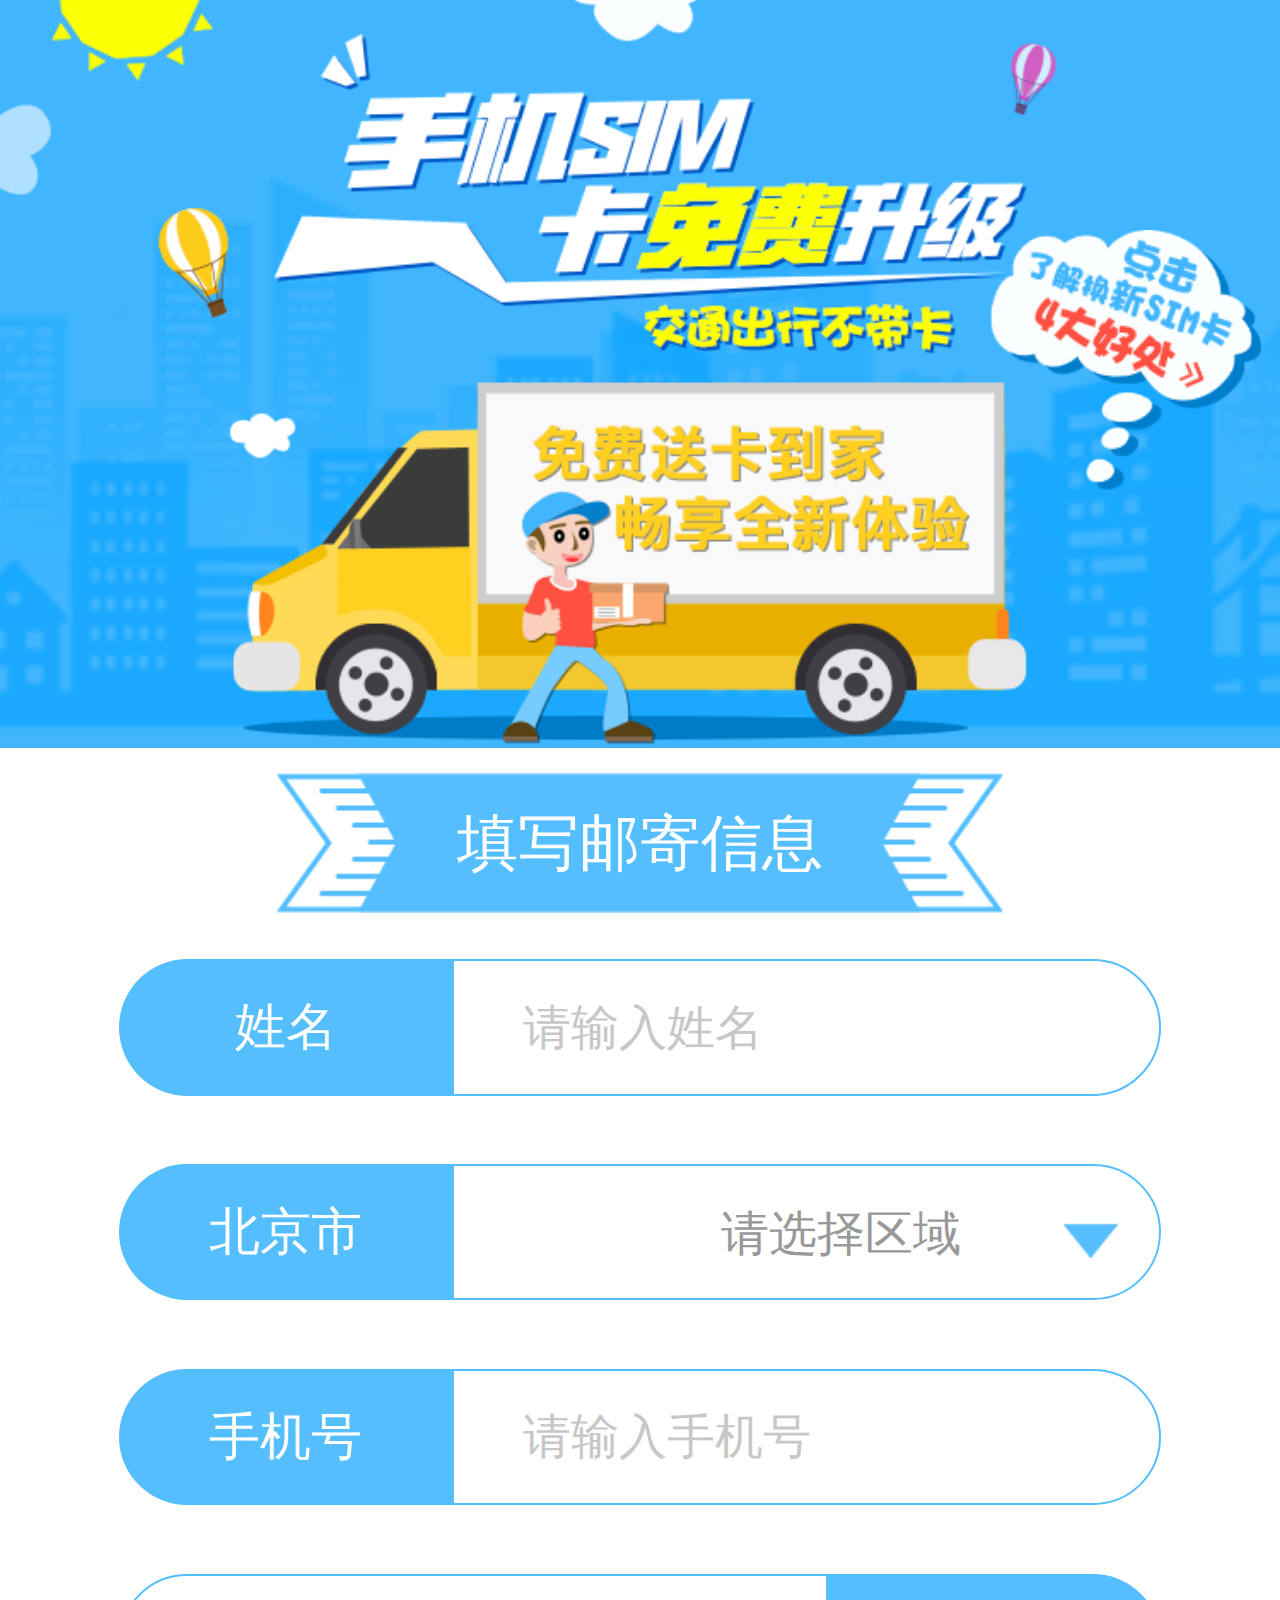
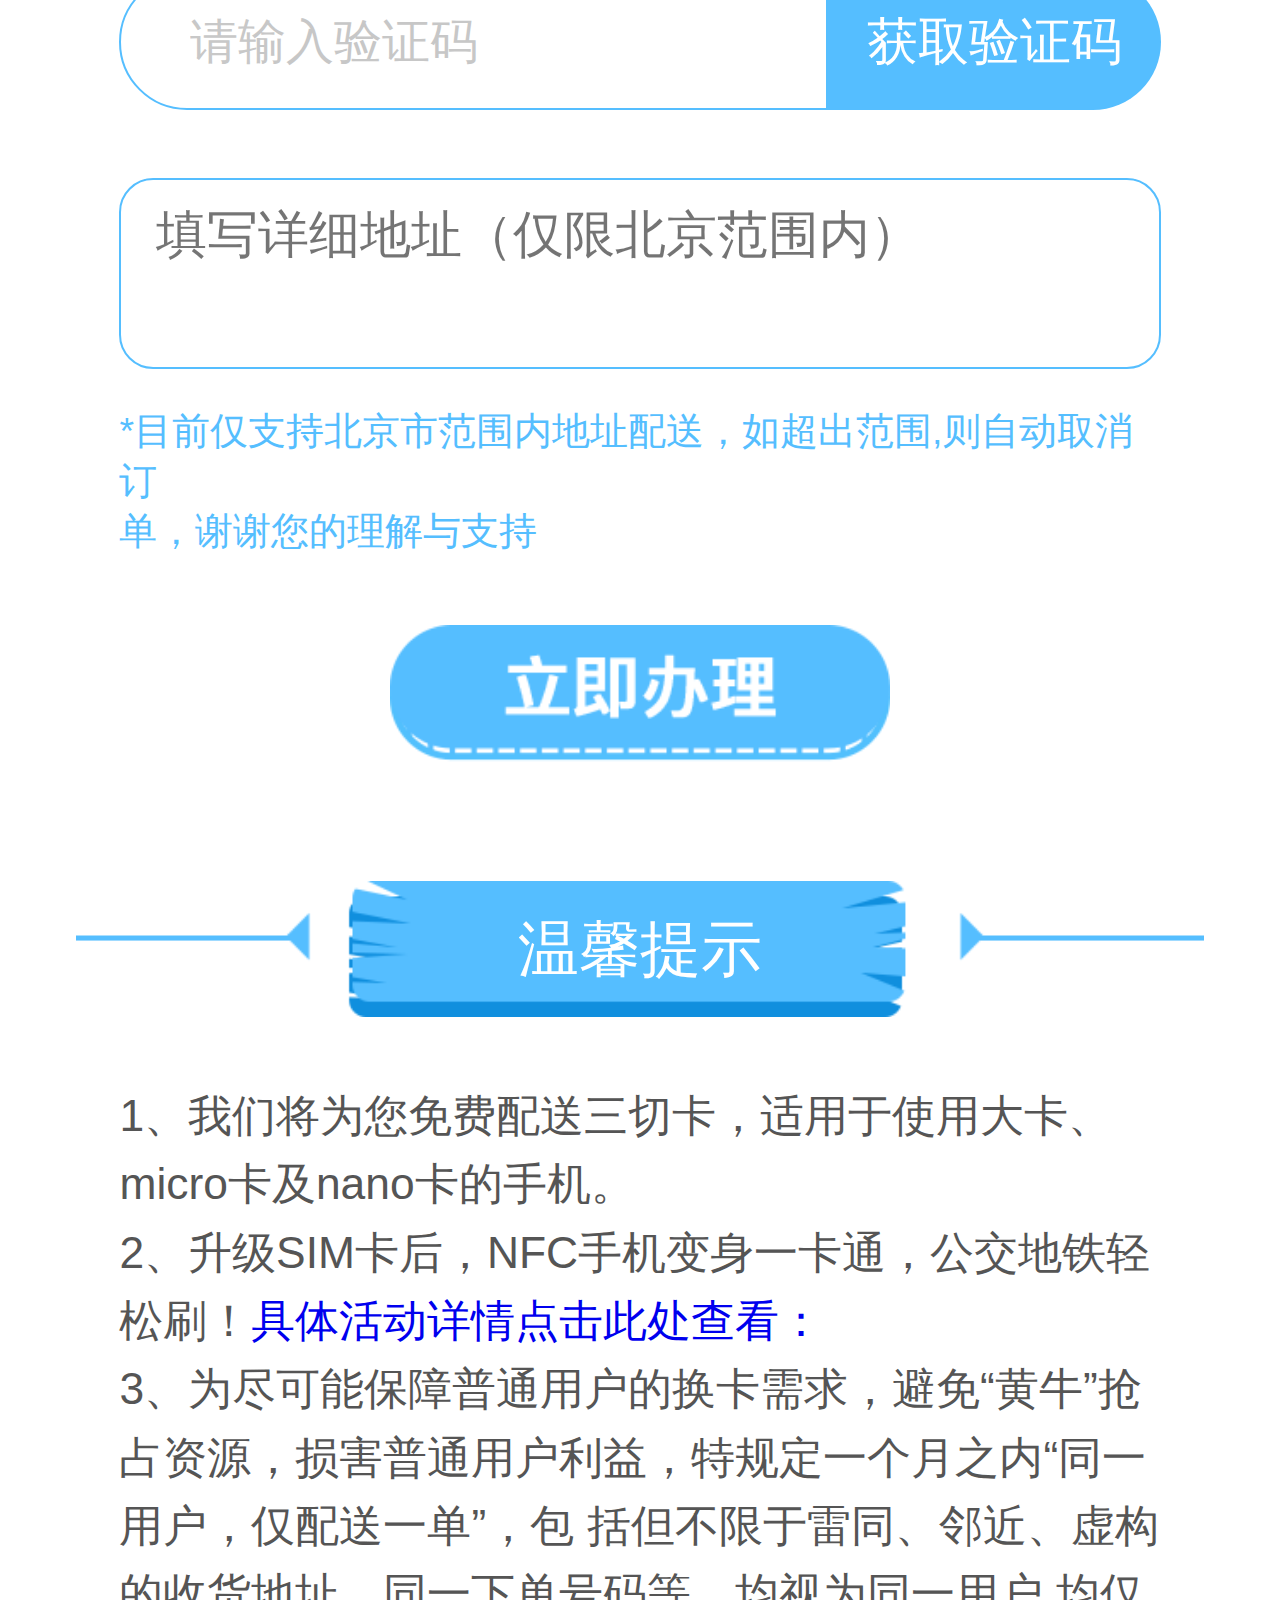
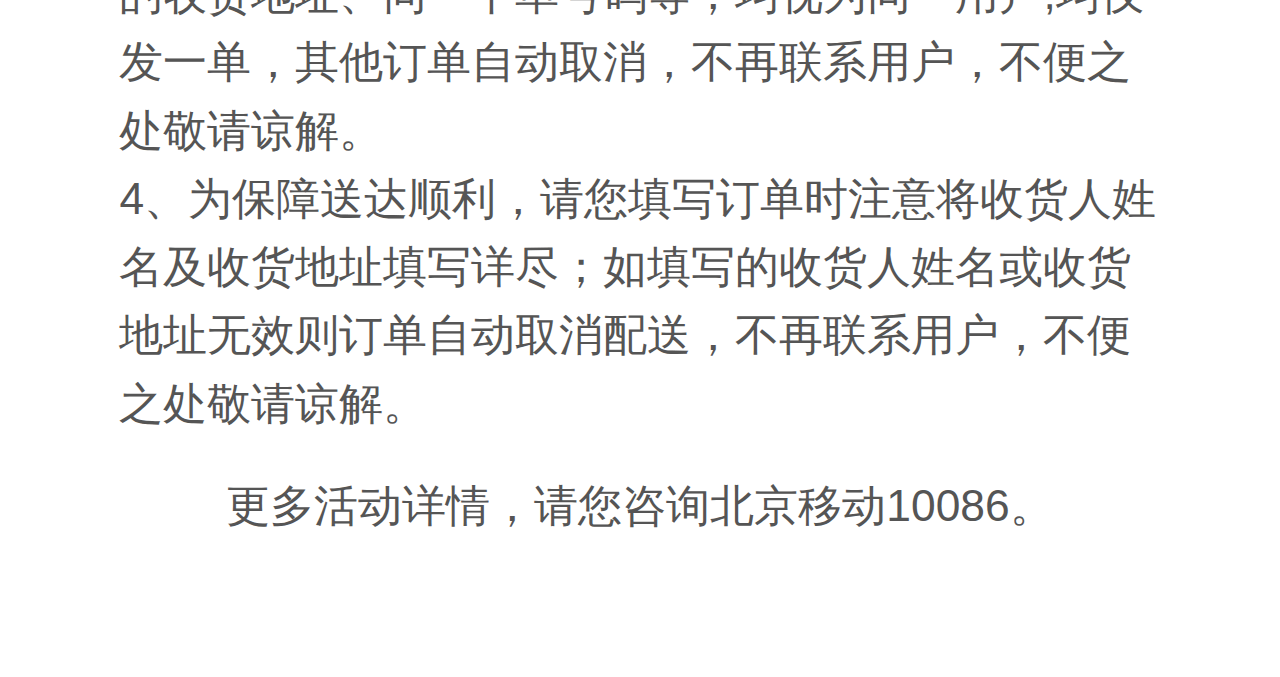
==== index.html @ eb24d7c6 "1" ====
<!DOCTYPE html>
<html lang="en">
<head>
    <meta charset="UTF-8">
    <meta name="viewport"
          content="width=device-width, user-scalable=no, initial-scale=1.0, maximum-scale=1.0, minimum-scale=1.0">
    <title>NFC卡</title>
    <link rel="stylesheet" href="css/reset.min.css">
    <link rel="stylesheet" href="css/style.css">
</head>
<body>
<header>
    <div id="tcBtn"></div>
</header>
<section>
    <div class="messageTitle">填写邮寄信息</div>
    <div class="selectBox clear">
        <span>姓名</span>
        <input type="text" placeholder="请输入姓名">
    </div>
    <div class="selectBox clear jiantou">
        <span>北京市</span><!--
        --><select name="" id="">
            <option value="">请选择区域</option>
            <option value="">东城区</option>
            <option value="">西城区</option>
            <option value="">朝阳区</option>
            <option value="">丰台区</option>
            <option value="">石景山区</option>
            <option value="">海淀区</option>
            <option value="">顺义区</option>
            <option value="">通州区</option>
            <option value="">大兴区</option>
            <option value="">房山区</option>
            <option value="">门头沟区</option>
            <option value="">昌平区</option>
            <option value="">平谷区</option>
            <option value="">密云县</option>
            <option value="">怀柔区</option>
            <option value="">延庆县</option>
        </select>
        <span></span>
    </div>
    <div class="selectBox clear">
        <span>手机号</span>
        <input type="number" pattern="\d*" placeholder="请输入手机号">
    </div>
    <div class="selectBox clear yz">
        <input type="text" placeholder="请输入验证码">
        <span id="getCode">获取验证码</span>
    </div>
    <div class="text">
        <textarea name="" id="" cols="30" rows="10" placeholder="填写详细地址（仅限北京范围内）"></textarea>
        <p>*目前仅支持北京市范围内地址配送，如超出范围,则自动取消订<br>单，谢谢您的理解与支持</p>
    </div>
    <div class="button"></div>
</section>
<footer>
    <div class="footerTitle">温馨提示</div>
    <div class="footerText">
        <p>
            1、我们将为您免费配送三切卡，适用于使用大卡、micro卡及nano卡的手机。
        </p>
        <p>
            2、升级SIM卡后，NFC手机变身一卡通，公交地铁轻松刷！<a href="http://www.bj.10086.cn/mobile/nfcykt/index.html">具体活动详情点击此处查看：</a>
        </p>
        <p>
            3、为尽可能保障普通用户的换卡需求，避免“黄牛”抢占资源，损害普通用户利益，特规定一个月之内“同一用户，仅配送一单”，包  括但不限于雷同、邻近、虚构的收货地址、同一下单号码等，均视为同一用户,均仅发一单，其他订单自动取消，不再联系用户，不便之处敬请谅解。
        </p>
        <p>
            4、为保障送达顺利，请您填写订单时注意将收货人姓名及收货地址填写详尽；如填写的收货人姓名或收货地址无效则订单自动取消配送，不再联系用户，不便之处敬请谅解。
        </p>
        <p>
            更多活动详情，请您咨询北京移动10086。
        </p>
    </div>
</footer>
<!--4大好处弹窗-->
<div class="tc haochu">
    <div class="tcClose"></div>
    <div class="zdBtn"></div>
</div>
<!--遮罩层-->
<div class="mask" id="mask"></div>
</body>
</html>
<script src="js/jquery-1.10.1.min.js"></script>
<script src="js/index.js"></script>
---- css/style.css ----
header{
    position: relative;
    width: 37.5rem;
    height: 21.9rem;
    background: url("../images/header.png") center no-repeat;
    background-size: cover;
}
header div{
    position: absolute;
    top: 6.75rem;
    right: 0.55rem;
    width: 7.95rem;
    height: 7.6rem;
    background: url("../images/headerIcon.png") center no-repeat;
    background-size: cover;
}
section{
    box-sizing: border-box;
    padding-top: 0.75rem;
    width: 37.5rem;
}
section .messageTitle{
    margin: 0 auto 1.35rem;
    width: 21.25rem;
    height: 4.1rem;
    font-size: 1.8rem;
    color: #ffffff;
    text-align: center;
    line-height: 4.1rem;
    background: url("../images/middleTitle.png") center no-repeat;
    background-size: cover;
}
section .selectBox{
    margin: 0 auto 2rem;
    width: 30.5rem;
}
section .selectBox span{
    float: left;
    display: inline-block;
    width: 9.75rem;
    height: 4rem;
    font-size: 1.5rem;
    color: #ffffff;
    text-align: center;
    line-height: 4rem;
    border-radius: 5rem 0 0 5rem;
    background-color: #55beff;
}
section .selectBox select,section .selectBox input{
    padding-left: 2rem;
    width: 20.75rem;
    height: 4rem;
    font-size: 1.4rem;
    text-align: center;
    line-height: 4rem;
    color: #999999;
    -webkit-appearance: none;
    border: 2px solid #55beff;
    border-radius: 0 5rem 5rem 0;
    background-color: #ffffff;
}
section .selectBox.jiantou{
    position: relative;
}
section .selectBox.jiantou span:last-child{
    position: absolute;
    top: 0;
    bottom: 0;
    margin: auto;
    right: 1.25rem;
    display: block;
    width: 1.6rem;
    height: 1.5rem;
    background: url("../images/jiantou.png") center no-repeat;
    background-size: cover;
}
section .selectBox input{
    box-sizing: border-box;
    text-align: start;
    float: right;
}
section .selectBox.yz span{
    float: right;
    border-radius: 0 5rem 5rem 0;
}
section .selectBox.yz span.disabled{
    color: #666;
    background-color: #ccc;
}
section .selectBox.yz input{
    float: left;
    border-radius: 5rem 0 0 5rem;
}
section .button{
    margin: 2rem auto 3.3rem;
    width: 14.65rem;
    height: 4.2rem;
    background: url("../images/button.png") center no-repeat;
    background-size: cover;
}
section .text{
    margin: 0 auto;
    width: 30.5rem;
}
section .text textarea{
    box-sizing: border-box;
    padding: 0.6rem 1rem;
    width: 30.5rem;
    height: 5.6rem;
    font-size: 1.5rem;
    border: 2px solid #55beff;
    border-radius: 1rem;
    resize: none;
}
section .text p{
    margin-top: 1rem;
    font-size: 1.1rem;
    color: #55beff;
}
footer{
    width: 37.5rem;
}
footer .footerTitle{
    margin: 0 auto 1.4rem;
    width: 33.05rem;
    height: 4rem;
    font-size: 1.8rem;
    color: #ffffff;
    text-align: center;
    line-height: 4rem;
    background: url("../images/footerTitleBg.png") center no-repeat;
    background-size: cover;
}
footer .footerText{
    padding: 0.5rem 3.5rem 3rem;
}
footer .footerText p{
    font-size: 1.3rem;
    line-height: 2rem;
    color: #555555;
}
footer .footerText p:last-child{
    text-align: center;
    line-height: 4rem;
}
.tc{
    position: fixed;
    top: 0;
    bottom: 0;
    left: 0;
    right: 0;
    margin: auto;
    z-index: 999;
}
.tc .tcClose{
    position: absolute;
    top: 1.1rem;
    right: 1.1rem;
    width: 1.15rem;
    height: 1.15rem;
    background: url("../images/tcClose.png") center no-repeat;
    background-size: cover;
}
.tc .zdBtn{
    position: absolute;
    bottom: 1.2rem;
    left: 0;
    right: 0;
    margin: auto;
    width: 13.2rem;
    height: 3.75rem;
    background: url("../images/zhidaole.png") center no-repeat;
    background-size: cover;
}
.haochu{
    display: none;
    width: 33.8rem;
    height: 52.85rem;
    background: url("../images/haochu.png") center no-repeat;
    background-size: cover;
}

.mask{
    position: absolute;
    top: 0px;
    filter: alpha(opacity=50);
    background-color: #000;
    z-index: 100;
    left: 0px;
    opacity: 0.5;
    -moz-opacity: 0.5;
}

/*换卡页样式*/
.titleIcon{
    margin: 2rem auto 0;
    width: 5.65rem;
    height: 5.25rem;
    background: url("../images/duihao.png") center no-repeat;
    background-size: cover;
}
.message{
    font-size: 1.9rem;
    text-align: center;
    line-height: 4rem;
    color: #0185cf;
}
.word{
    font-size: 1rem;
    text-align: center;
    color: #333333;
}
.ka{
    margin: 2.2rem auto 1rem;
    width: 21.3rem;
    height: 13.5rem;
    background: url("../images/ka.png") center no-repeat;
    background-size: cover;
}
.changeBtn{
    margin: 1.9rem auto 1.3rem;
    width: 14.65rem;
    height: 4.2rem;
    background: url("../images/huankaBtn_01.png") center no-repeat;
    background-size: cover;
}
.textWrap{
    margin: 0 auto;
    padding: 0.7rem 0.6rem 1.2rem;
    width: 34.1rem;
    background-color: #eeeeee;
}
.textWrap p{
    font-size: 1.1rem;
    text-align: justify;
    color: #333333;
}
.textWrap p:first-child{
    margin-bottom: 1.2rem;
    font-weight: bold;
    text-align: center;
}
.textWrap p:last-child{
    margin-top: 1.5rem;
    font-size: 0.9rem;
    text-align: center;
}
.huanka{
    display: none;
    width: 33.8rem;
    height: 52.35rem;
    background: url("../images/huanka.png") center no-repeat;
    background-size: cover;
}
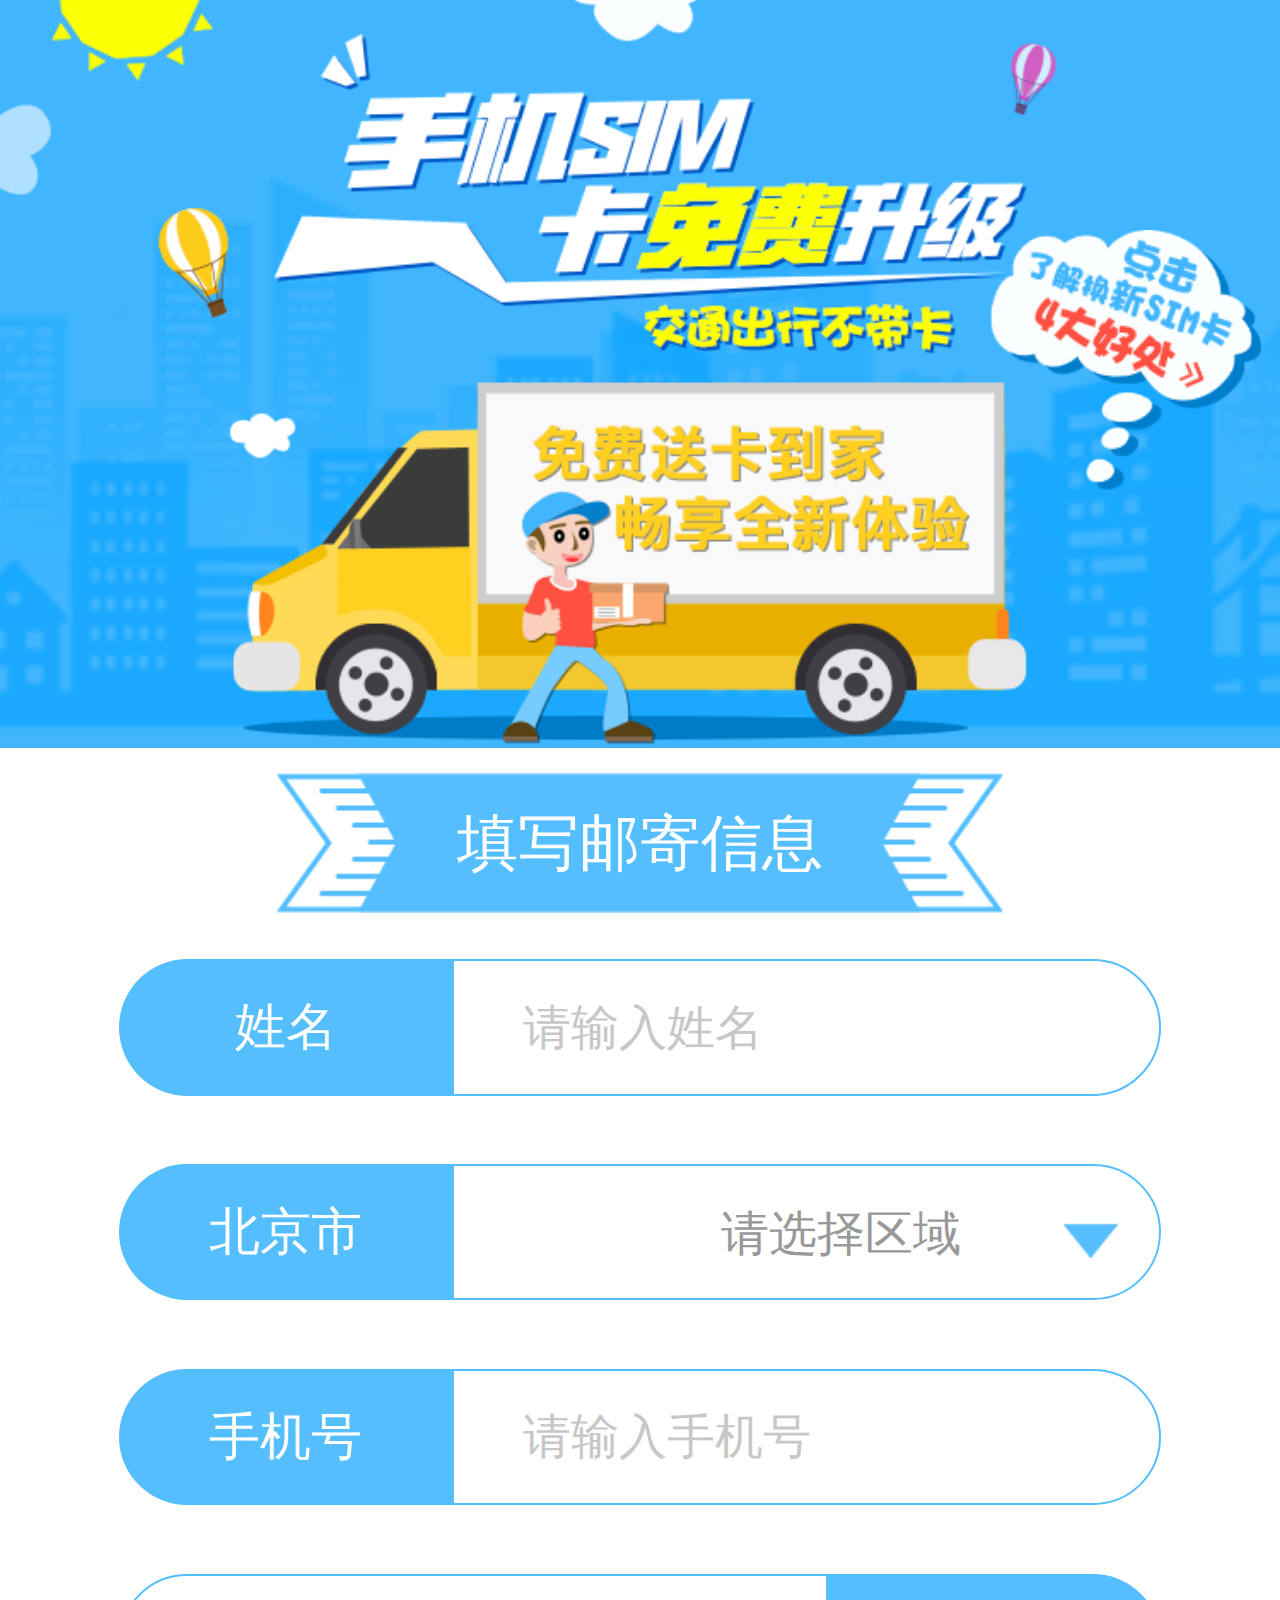
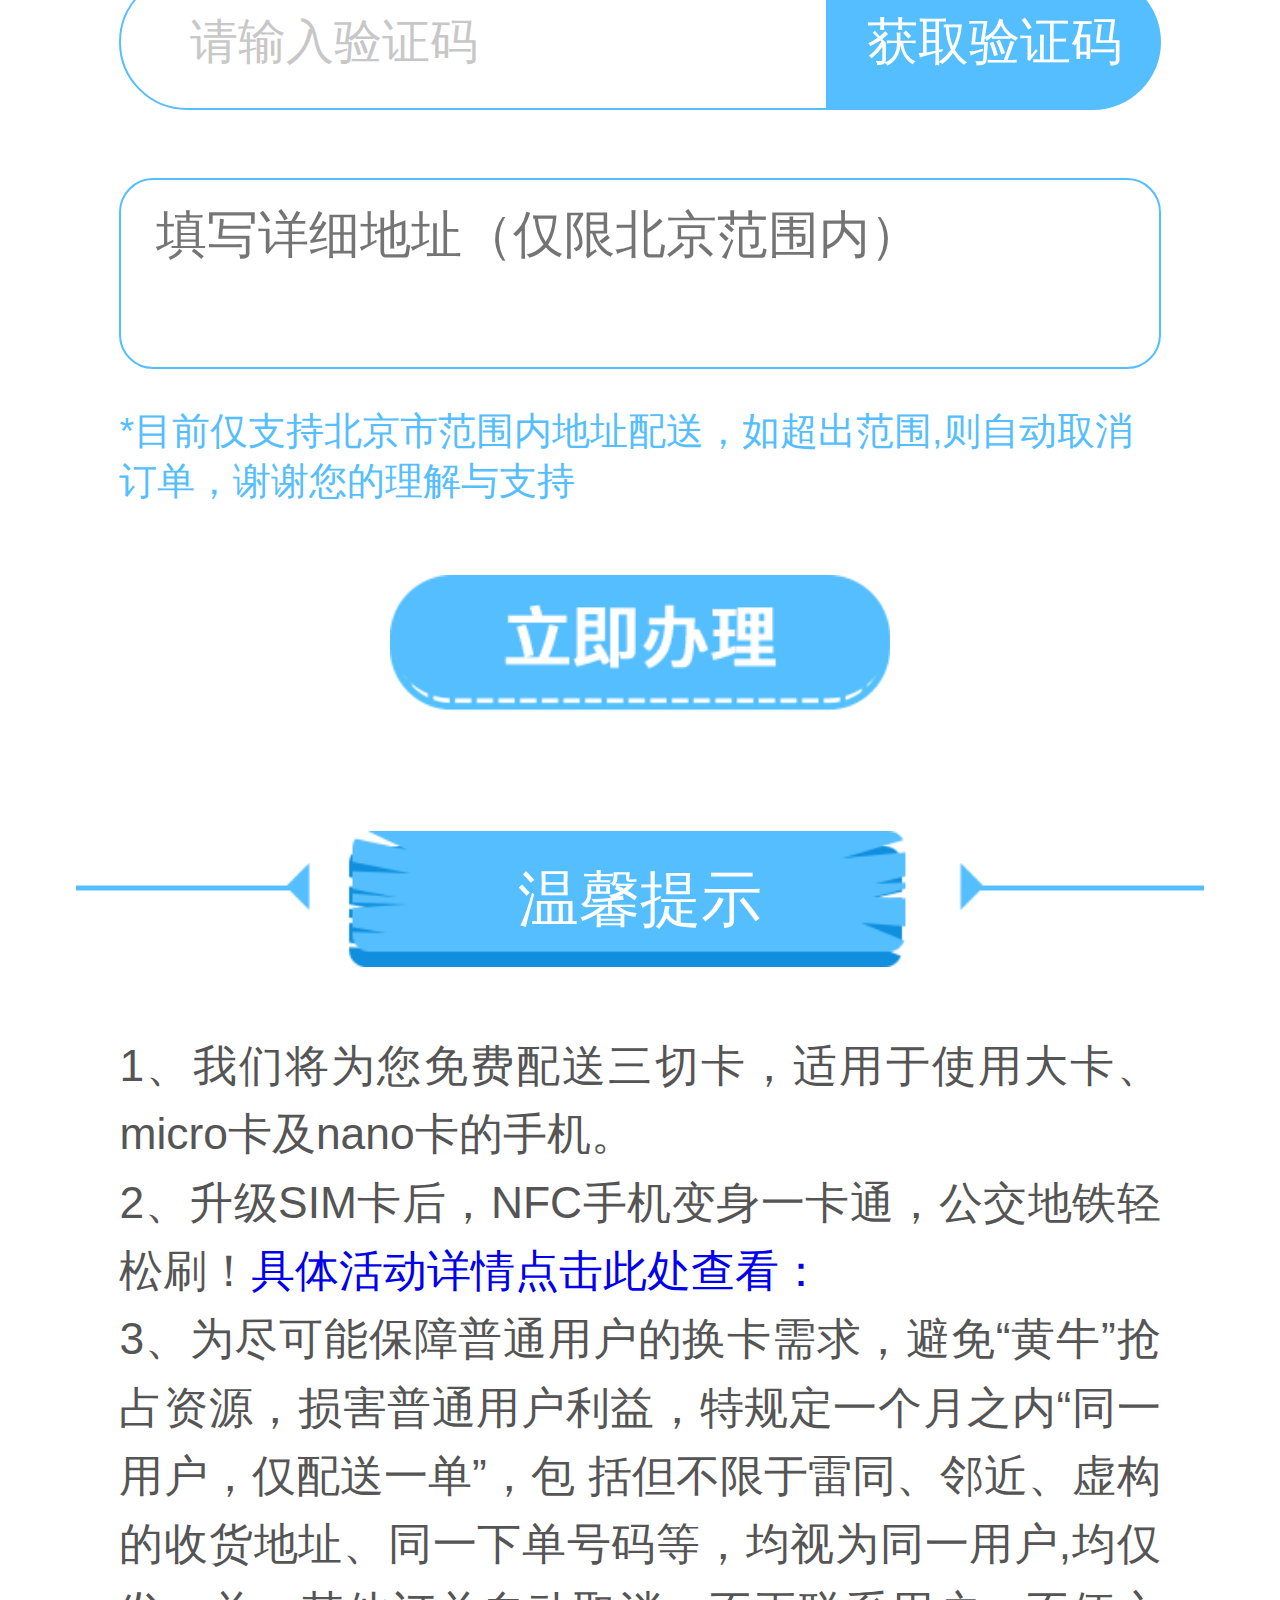
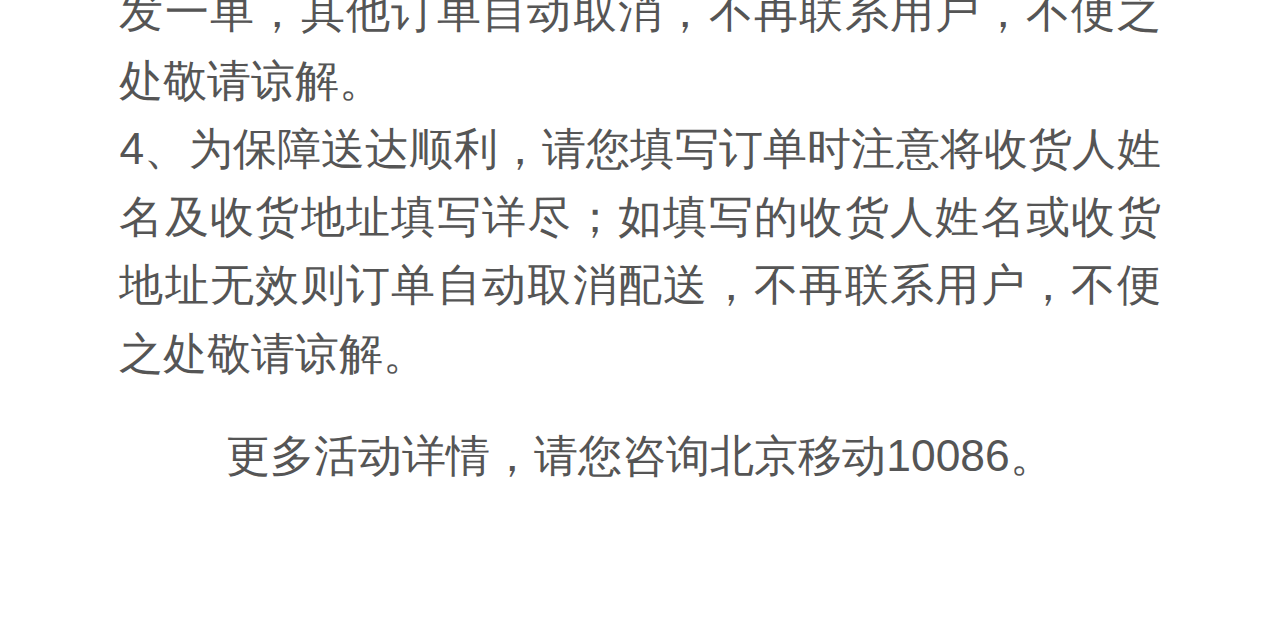
==== commit 64d60dd2: "1" ====
--- a/index.html
+++ b/index.html
@@ -51,7 +51,7 @@
     </div>
     <div class="text">
         <textarea name="" id="" cols="30" rows="10" placeholder="填写详细地址（仅限北京范围内）"></textarea>
-        <p>*目前仅支持北京市范围内地址配送，如超出范围,则自动取消订<br>单，谢谢您的理解与支持</p>
+        <p>*目前仅支持北京市范围内地址配送，如超出范围,则自动取消订单，谢谢您的理解与支持</p>
     </div>
     <div class="button"></div>
 </section>
--- a/css/style.css
+++ b/css/style.css
@@ -137,6 +137,7 @@
 footer .footerText p{
     font-size: 1.3rem;
     line-height: 2rem;
+    text-align: justify;
     color: #555555;
 }
 footer .footerText p:last-child{
@@ -183,12 +184,12 @@
 .mask{
     position: absolute;
     top: 0px;
-    filter: alpha(opacity=50);
+    filter: alpha(opacity=60);
     background-color: #000;
     z-index: 100;
     left: 0px;
-    opacity: 0.5;
-    -moz-opacity: 0.5;
+    opacity: 0.6;
+    -moz-opacity: 0.6;
 }
 
 /*换卡页样式*/
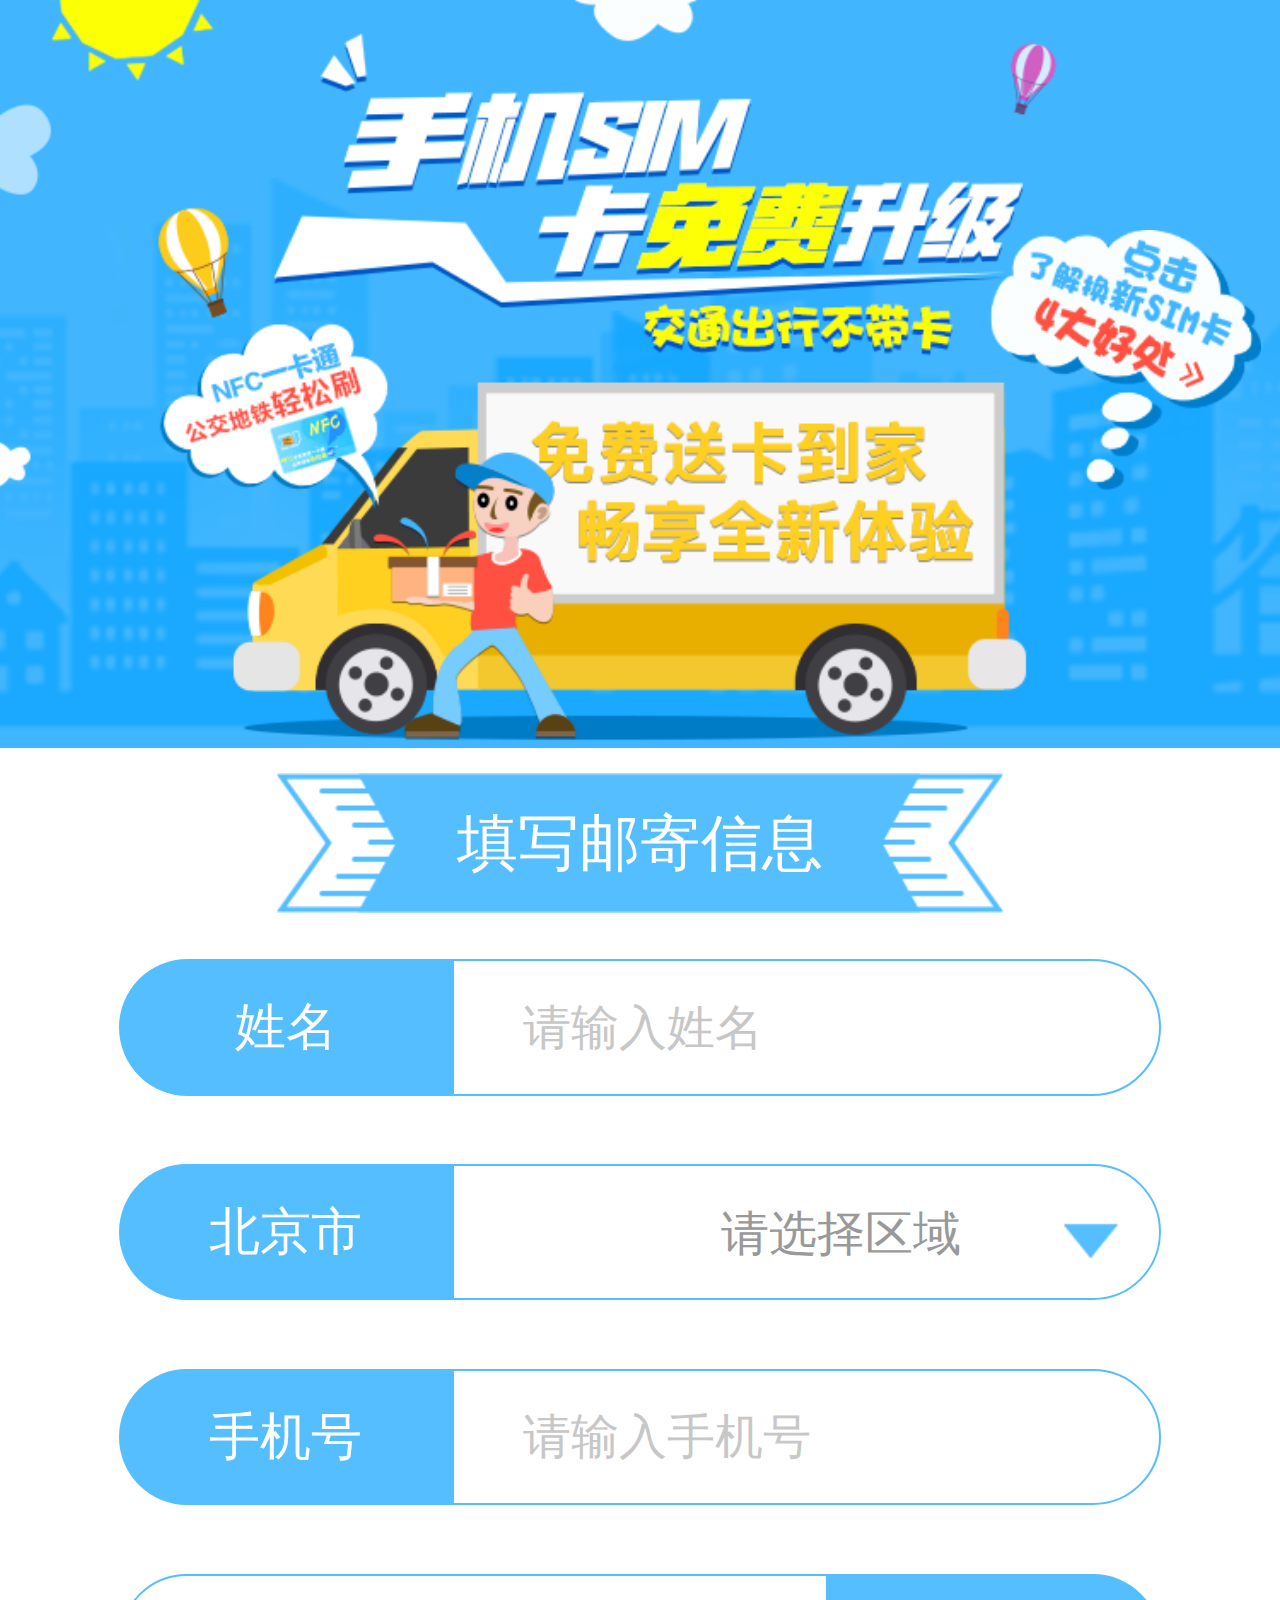
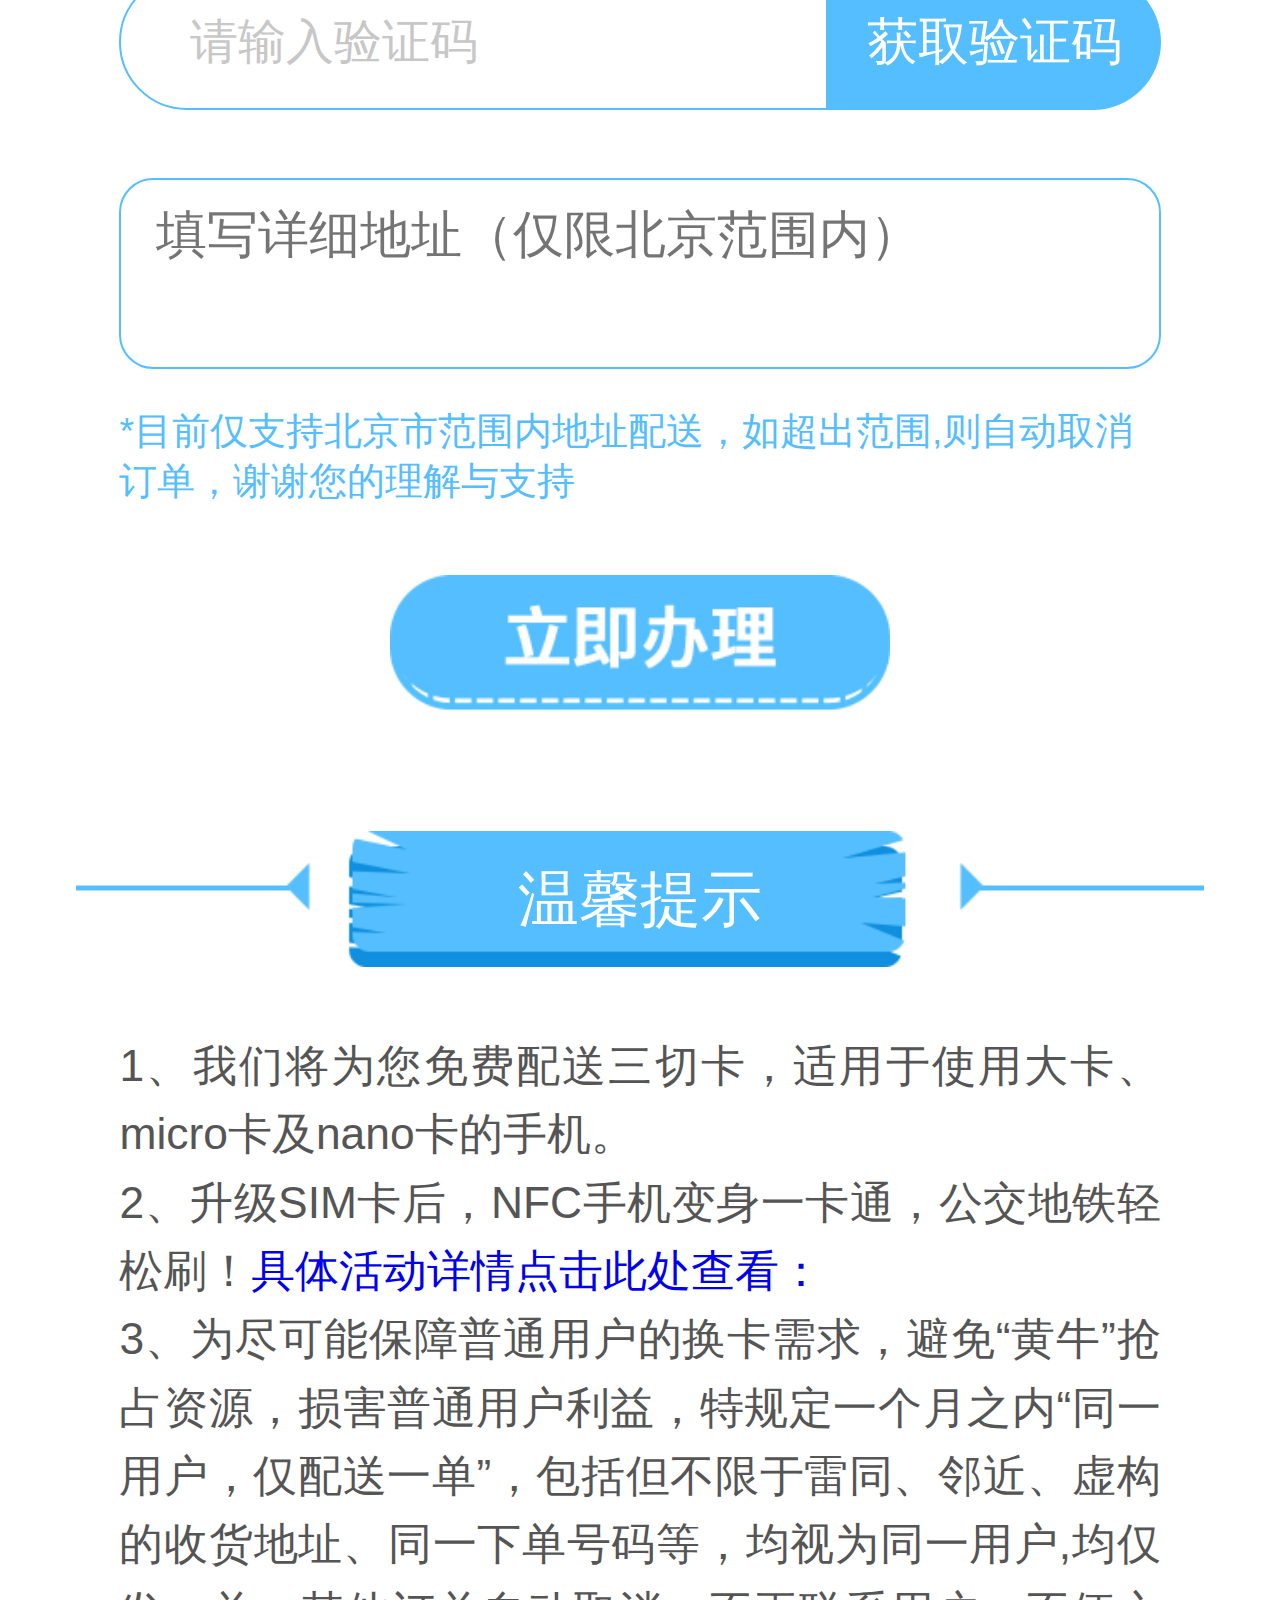
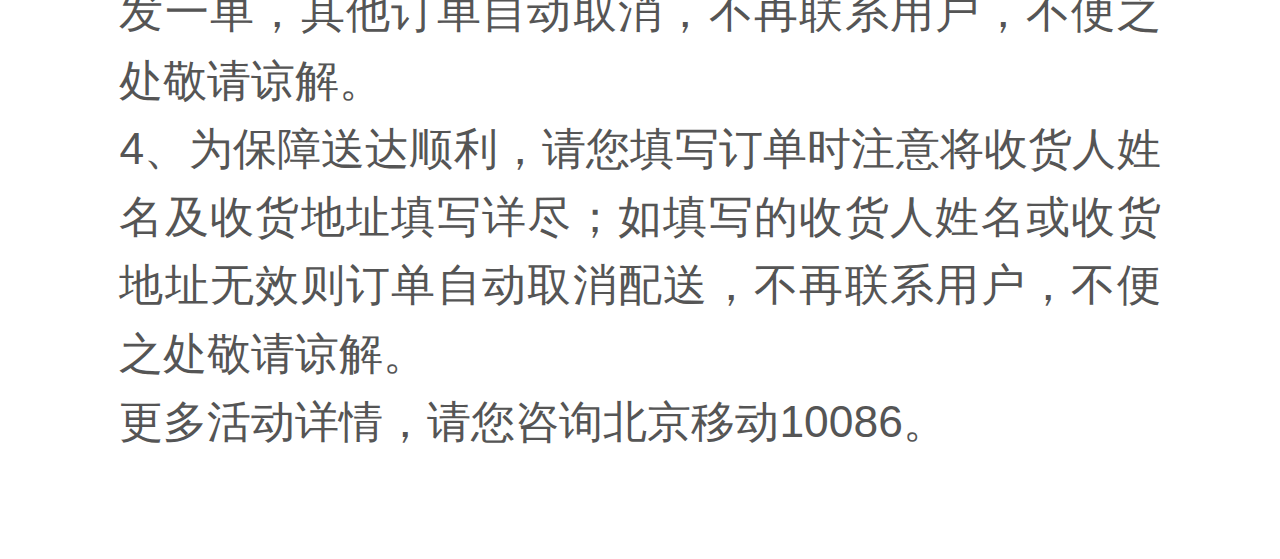
==== commit 3a675779: "1" ====
--- a/index.html
+++ b/index.html
@@ -4,7 +4,7 @@
     <meta charset="UTF-8">
     <meta name="viewport"
           content="width=device-width, user-scalable=no, initial-scale=1.0, maximum-scale=1.0, minimum-scale=1.0">
-    <title>NFC卡</title>
+    <title>免费更换NFC卡</title>
     <link rel="stylesheet" href="css/reset.min.css">
     <link rel="stylesheet" href="css/style.css">
 </head>
@@ -65,7 +65,7 @@
             2、升级SIM卡后，NFC手机变身一卡通，公交地铁轻松刷！<a href="http://www.bj.10086.cn/mobile/nfcykt/index.html">具体活动详情点击此处查看：</a>
         </p>
         <p>
-            3、为尽可能保障普通用户的换卡需求，避免“黄牛”抢占资源，损害普通用户利益，特规定一个月之内“同一用户，仅配送一单”，包  括但不限于雷同、邻近、虚构的收货地址、同一下单号码等，均视为同一用户,均仅发一单，其他订单自动取消，不再联系用户，不便之处敬请谅解。
+            3、为尽可能保障普通用户的换卡需求，避免“黄牛”抢占资源，损害普通用户利益，特规定一个月之内“同一用户，仅配送一单”，包括但不限于雷同、邻近、虚构的收货地址、同一下单号码等，均视为同一用户,均仅发一单，其他订单自动取消，不再联系用户，不便之处敬请谅解。
         </p>
         <p>
             4、为保障送达顺利，请您填写订单时注意将收货人姓名及收货地址填写详尽；如填写的收货人姓名或收货地址无效则订单自动取消配送，不再联系用户，不便之处敬请谅解。
--- a/css/style.css
+++ b/css/style.css
@@ -140,10 +140,6 @@
     text-align: justify;
     color: #555555;
 }
-footer .footerText p:last-child{
-    text-align: center;
-    line-height: 4rem;
-}
 .tc{
     position: fixed;
     top: 0;
@@ -180,7 +176,6 @@
     background: url("../images/haochu.png") center no-repeat;
     background-size: cover;
 }
-
 .mask{
     position: absolute;
     top: 0px;
@@ -191,7 +186,6 @@
     opacity: 0.6;
     -moz-opacity: 0.6;
 }
-
 /*换卡页样式*/
 .titleIcon{
     margin: 2rem auto 0;
@@ -219,7 +213,7 @@
     background-size: cover;
 }
 .changeBtn{
-    margin: 1.9rem auto 1.3rem;
+    margin: 1.9rem auto 4rem;
     width: 14.65rem;
     height: 4.2rem;
     background: url("../images/huankaBtn_01.png") center no-repeat;
@@ -229,23 +223,13 @@
     margin: 0 auto;
     padding: 0.7rem 0.6rem 1.2rem;
     width: 34.1rem;
-    background-color: #eeeeee;
 }
 .textWrap p{
     font-size: 1.1rem;
     text-align: justify;
     color: #333333;
 }
-.textWrap p:first-child{
-    margin-bottom: 1.2rem;
-    font-weight: bold;
-    text-align: center;
-}
-.textWrap p:last-child{
-    margin-top: 1.5rem;
-    font-size: 0.9rem;
-    text-align: center;
-}
+
 .huanka{
     display: none;
     width: 33.8rem;
@@ -253,3 +237,16 @@
     background: url("../images/huanka.png") center no-repeat;
     background-size: cover;
 }
+.huanka p{
+    position: absolute;
+    left: 1.8rem;
+    bottom: 9rem;
+    width: 22rem;
+    line-height: 1.1rem;
+    font-size: 0.9rem;
+    color: #777777;
+}
+.huanka p a{
+    word-break: break-all
+}
+
